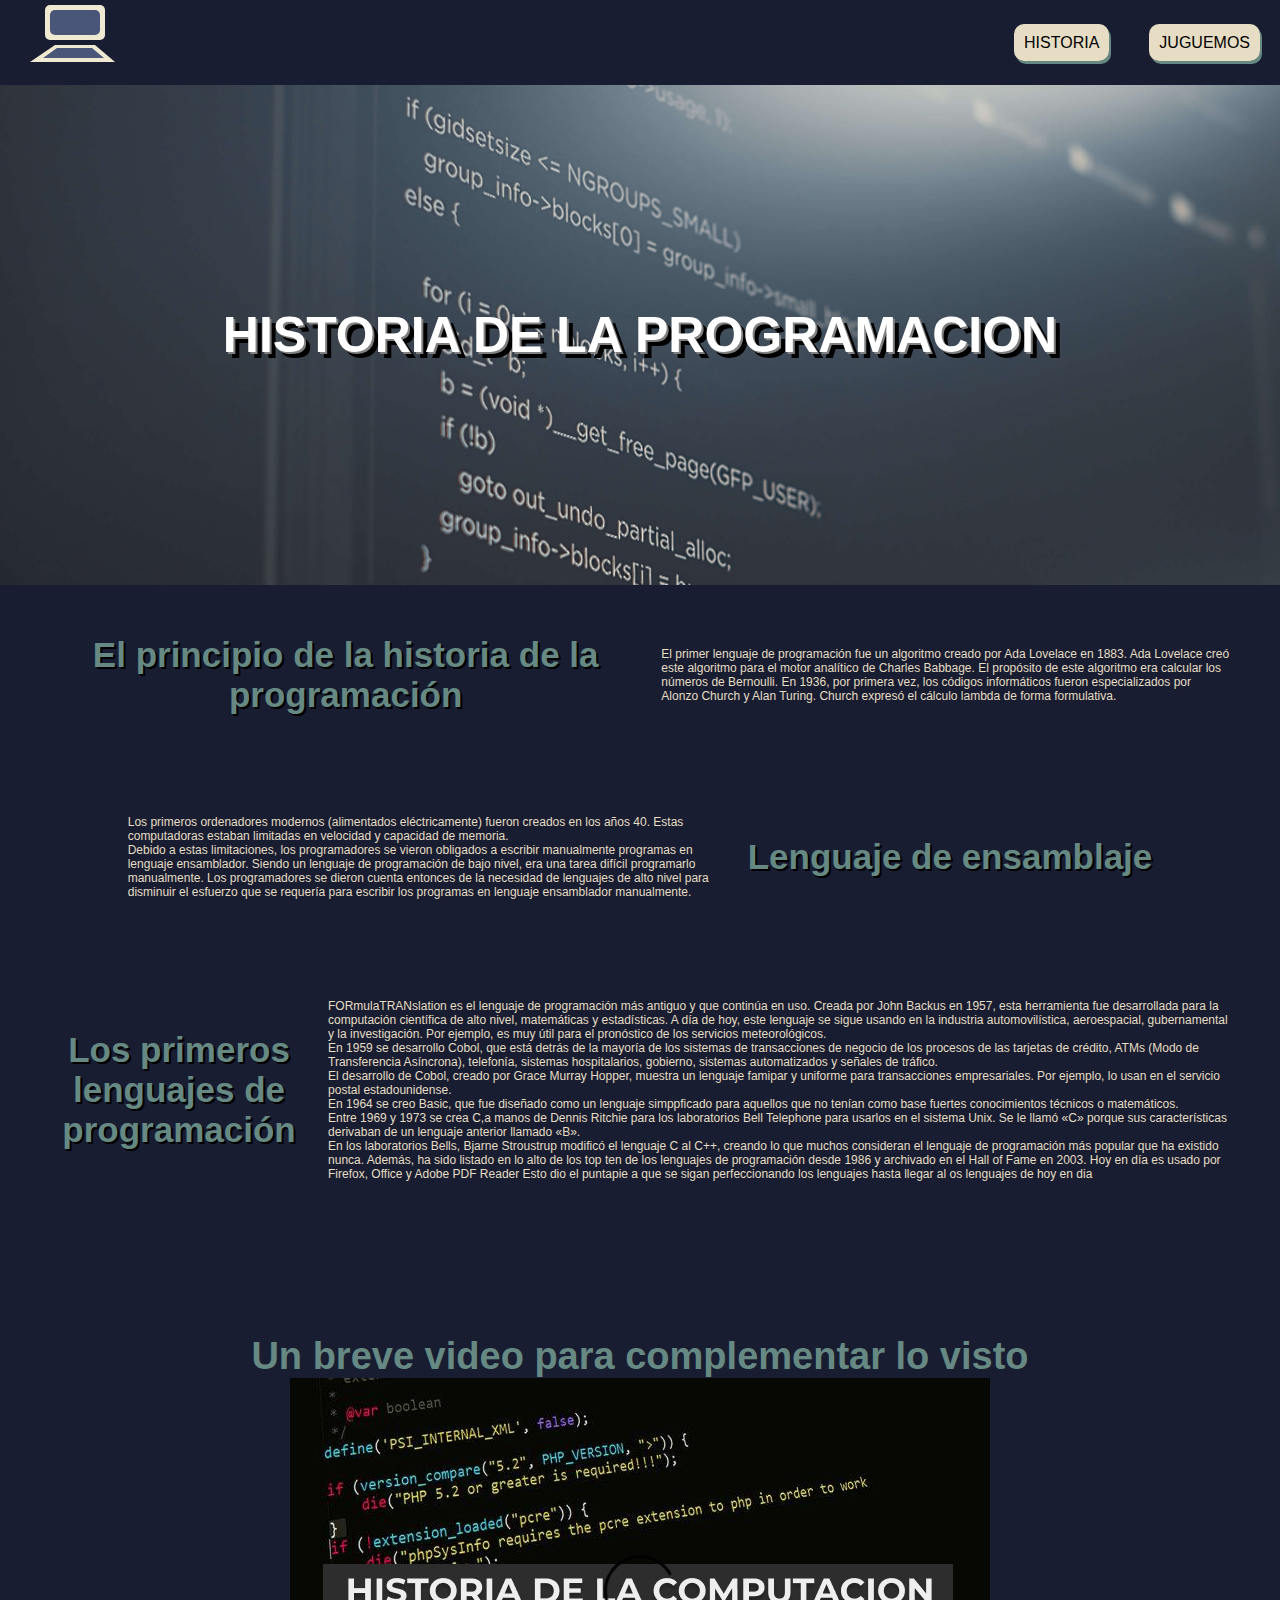
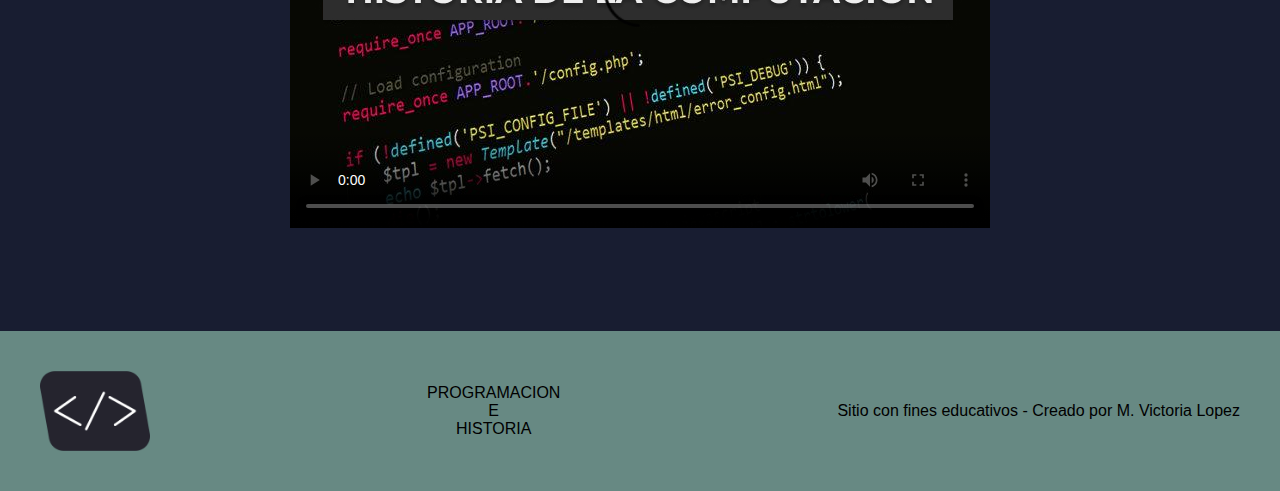
==== historia.html @ 5bf87ba7 "Levantamiento Inicial, Falta terminar video/juego" ====
<!DOCTYPE html>
<html lang="es">
  <head>
    <meta charset="UTF-8" />
    <meta http-equiv="X-UA-Compatible" content="IE=edge" />
    <meta name="viewport" content="width=device-width, initial-scale=1.0" />
    <link rel="stylesheet" href="./estilos.css" />
    <title>Proyecto-Final</title>
  </head>
  <body>
    <nav>
      <a id="anclaNav" href="./index.html" title="logo">
        <svg width="200" height="80">
          <rect
            x="45"
            y="5"
            width="60"
            height="35"
            rx="5"
            id="mon1"
            fill="#F0E9D2"
          ></rect>
          <rect
            x="50"
            y="10"
            width="50"
            height="25"
            rx="5"
            id="mon2"
            fill="#495579"
          ></rect>
          <polygon
            points="55 45 ,95 45,115 62,30 62"
            fill="#F0E9D2"
            id="tec1"
          ></polygon>
          <polygon
            points="57 48 ,92 48,104 58,43 58"
            fill="#495579"
            id="tec2"
          ></polygon>
        </svg>
      </a>
      <ul id="listaHeader">
        <li class="itemLista">
          <a class="itemAncla" href="./historia.html">HISTORIA</a>
        </li>
        <li class="itemLista">
          <a class="itemAncla" href="./juguemos.html">JUGUEMOS</a>
        </li>
      </ul>
    </nav>
    <header class="contenedorCabecera">
      <h1 id="tituloHUno">HISTORIA DE LA PROGRAMACION</h1>
    </header>
    <main class="contenedorPrincipalHist">
      <div id="contenedorTarjetasHist">
        <div class="tarjetaHist">
          <h4 class="tituloUnoTarjHist">
            El principio de la historia de la programación
          </h4>
          <p class="parrafoUnoTarjHist">
            El primer lenguaje de programación fue un algoritmo creado por Ada
            Lovelace en 1883. Ada Lovelace creó este algoritmo para el motor
            analítico de Charles Babbage. El propósito de este algoritmo era
            calcular los números de Bernoulli. En 1936, por primera vez, los
            códigos informáticos fueron especializados por Alonzo Church y Alan
            Turing. Church expresó el cálculo lambda de forma formulativa.
          </p>
        </div>
        <div class="tarjetaHistRev">
          <h4 class="tituloDosTarjHist">Lenguaje de ensamblaje</h4>
          <p class="parrafoDosTarjHist">
            Los primeros ordenadores modernos (alimentados eléctricamente)
            fueron creados en los años 40. Estas computadoras estaban limitadas
            en velocidad y capacidad de memoria. <br />
            Debido a estas limitaciones, los programadores se vieron obligados a
            escribir manualmente programas en lenguaje ensamblador. Siendo un
            lenguaje de programación de bajo nivel, era una tarea difícil
            programarlo manualmente. Los programadores se dieron cuenta entonces
            de la necesidad de lenguajes de alto nivel para disminuir el
            esfuerzo que se requería para escribir los programas en lenguaje
            ensamblador manualmente.
          </p>
        </div>
        <div class="tarjetaHist">
          <h4 class="tituloTresTarjHist">
            Los primeros lenguajes de programación
          </h4>
          <p class="parrafoTresTarjHist">
            FORmulaTRANslation es el lenguaje de programación más antiguo y que
            continúa en uso. Creada por John Backus en 1957, esta herramienta
            fue desarrollada para la computación científica de alto nivel,
            matemáticas y estadísticas. A día de hoy, este lenguaje se sigue
            usando en la industria automovilística, aeroespacial, gubernamental
            y la investigación. Por ejemplo, es muy útil para el pronóstico de
            los servicios meteorológicos. <br />
            En 1959 se desarrollo Cobol, que está detrás de la mayoría de los
            sistemas de transacciones de negocio de los procesos de las tarjetas
            de crédito, ATMs (Modo de Transferencia Asíncrona), telefonía,
            sistemas hospitalarios, gobierno, sistemas automatizados y señales
            de tráfico. <br />
            El desarrollo de Cobol, creado por Grace Murray Hopper, muestra un
            lenguaje famipar y uniforme para transacciones empresariales. Por
            ejemplo, lo usan en el servicio postal estadounidense. <br />
            En 1964 se creo Basic, que fue diseñado como un lenguaje simppficado
            para aquellos que no tenían como base fuertes conocimientos técnicos
            o matemáticos. <br />
            Entre 1969 y 1973 se crea C,a manos de Dennis Ritchie para los
            laboratorios Bell Telephone para usarlos en el sistema Unix. Se le
            llamó «C» porque sus características derivaban de un lenguaje
            anterior llamado «B». <br />
            En los laboratorios Bells, Bjarne Stroustrup modificó el lenguaje C
            al C++, creando lo que muchos consideran el lenguaje de programación
            más popular que ha existido nunca. Además, ha sido listado en lo
            alto de los top ten de los lenguajes de programación desde 1986 y
            archivado en el Hall of Fame en 2003. Hoy en día es usado por
            Firefox, Office y Adobe PDF Reader Esto dio el puntapie a que se
            sigan perfeccionando los lenguajes hasta llegar al os lenguajes de
            hoy en dia
          </p>
        </div>
      </div>
      <div id="contenedorVideoHist">
        <h3 id="tituloVideoHist">Un breve video para complementar lo visto</h3>
        <video id="videoHist" poster="./img/img-video.jpg" controls>
            <source src="./vid/historia-Comp.mp4">
            <source src="./vid/historia-Comp.ogv">
        </video>
      </div>
    </main>
    <footer>
      <img id="imagenFooter" src="./img/logo.png" alt="logo.png" />
      <p id="parrafoFooterUno">
        PROGRAMACION<br />E<br />
        HISTORIA
      </p>
      <p id="parrafoFooterDos">
        Sitio con fines educativos - Creado por M. Victoria Lopez
      </p>
    </footer>
  </body>
</html>
---- estilos.css ----
* {
  font-family: Montserrat, sans-serif; /* Definimos un tipo de fuente por defecto para todo las hojas */
}

body {
  margin: 0px; /* Quitamos el margen al body para que las cajas del interior ocupen todo el lienzo */
}

nav {
  position: static; /* Fijamos el nav en posición estática dentro del lienzo */
  width: auto; /* Ocupamos todo el ancho del lienzo */
  height: 85px; /* Fijamos una altura al nav */
  background-color: #181d31; /* Establecemos un color de fondo para todo el nav */
  display: flex; /* Usamos un contenedor Flex para usar las prop  align-items y justify-content */
  align-items: center; /* Centrado de las cajas en el eje Y */
  justify-content: space-between; /* Separamos las cajas en el eje X */
}

#anclaNav {
  width: 100px; /* Dimensionamos el ancho la caja del ancla de la PC */
  height: 85px; /* Dimensionamos la altura la caja del ancla de la PC */
}

#listaHeader {
  width: 500; /* Dimensionamos el ancho la caja de la lista no ordenada */
  list-style-type: none; /* Le quitamos cualquier tipo de viñeta */
  padding: 0px; /* Le quitamos todo el padding */
  border: 0px; /* Le quitamos todo el border */
  margin: 0px; /* Le quitamos todo el margin */
}

.itemLista {
  float: left; /* Hacemos flotar los items para que queden uno al lado del otro */
  padding: 0px; /* Le quitamos todo el padding */
  border: 0px; /* Le quitamos todo el border */
  margin: 0px 20px; /* Le agregamos margin para separar los botones */
}

.itemAncla {
  text-decoration: none; /* Le quitamos la linea inferior del link */
  width: 95px; /* Definimos el ancho la caja del ancla */
  height: 40px; /* Definimos la altura la caja del ancla */
  border-radius: 10px; /* Redondeamos las esquinas de la caja */
  background-color: #e6ddc4; /* Definimos el color de fondo de la caja */
  box-shadow: #678983 2px 3px; /* Definimos color y ancho del sombrado para dar un aspecto de botón */
  padding: 10px; /* Le agregamos algo de padding para darle volumen al botón*/
  color: #000000; /* Definimos el color del texto */
}

.contenedorCabecera {
  height: 500px; /* Establecemos la altura del contenedor */
  background: url(./img/codigo.jpg); /* llamamos a la imagen del fondo */
  background-size: cover; /* Establecemos que de dimensione para cubrir el espacio del contenedor */
  background-attachment: fixed; /* la fijamos a una posición por detras del lienzo */
  display: flex; /* Usamos un contenedor Flex para usar las prop  align-items y justify-content */
  align-items: center; /* Centrado de las cajas en el eje Y */
  justify-content: center; /* Centramos el texto en el eje X */
}

#tituloHUno {
  font-size: 50px; /* Le damos tamaño a la fuente del H1 */
  text-align: center; /* Centramos el texto en el eje X */
  color: white; /* Definimos el color del texto */
  text-shadow: 2px 2px gray, 6px 6px black; /* Definimos color y ancho del sombrado para que el titulo H1 se vea mas lindo */
  margin: 50px;
}

.contenedorPrincipalIndex {
  height: 750px; /* Definimos la altura del contenedor principal */
  background-color: #181d31; /* Establecemos un color de fondo para todo el nav */
}

#tituloHDosIndex {
  color: #678983; /* Definimos el color del texto */
  text-align: center; /* Centramos el texto en el eje X */
  font-size: 38px; /* Le damos tamaño a la fuente del H2 */
  margin: 0px 0px 180px 0px; /* Le agregamos margin inferior para separas de las tarjetas */
}

#contenedorTarjetasIndex {
  display: flex; /* Usamos un contenedor Flex para usar la prop justify-content */
  justify-content: space-around; /* Separamos las cajas en el eje X */
}

.tarjetaIndex {
  width: 300px; /* Establecemos el ancho de las tarjetas */
  height: 370px; /* Establecemos la altura de las tarjetas */
  border: 5px solid #678983; /* Definimos el ancho y el color del borde */
  background-color: #e6ddc4; /* Establecemos el color de fondo de la tarjeta */
  display: flex; /* Usamos un contenedor Flex para usar las prop  align-items y justify-content */
  flex-direction: column; /* Establecemos la dirección flexible */
  justify-content: space-between; /* Separamos las cajas en el eje X */
  align-items: center; /* Centrado de las cajas en el eje Y */
}

#imagenMainDos {
  width: 100%; /* Establecemos que la imagen ocupe el 100% del contenedor padre */
}

#imagenMainTres {
  width: 100%; /* Establecemos que la imagen ocupe el 100% del contenedor padre */
}

.parrafoMainTarjetaIndex {
  text-align: center; /* Centramos el texto dentro de la tarjeta */
  margin: 0px 10px; /* Le damos algo de margen para separar el texto del borde de la tarjeta */
  font-size: small; /* Le damos tamaño pequeño al párrafo dentro de la tarjeta */
}

.botonMainTarjetaIndex {
  text-decoration: none; /* Le quitamos la linea inferior del link */
  color: white; /* Definimos el color del texto */
  text-align: center; /* Centramos el texto en el eje X */
  background-color: #181d31; /* Establecemos un color de fondo al botón */
  width: 38%; /* Definimos el ancho la caja del ancla en relación al tamaño del padre*/
  padding: 10px; /* le agregamos algo de padding */
  border-radius: 10px; /* Redondeamos las esquinas de la caja */
  box-shadow: #678983 2px 3px; /* Definimos color y ancho del sombrado para dar un aspecto de botón */
  margin-bottom: 20px; /* Definimos un margen inferior para separa del borde de la tarjeta */
}

footer {
  position: static; /* Fijamos en nav en posición estática dentro del lienzo */
  width: auto; /* Ocupamos todo el ancho del lienzo */
  height: 160px; /* Fijamos una altura al nav */
  background-color: #678983; /* Establecemos un color de fondo para todo el nav */
  display: flex; /* Usamos un contenedor Flex para usar las prop  align-items y justify-content */
  align-items: center; /* Centrado de las cajas en el eje Y */
  justify-content: space-between; /* Separamos las cajas en el eje X */
}

#imagenFooter {
  width: 110px; /* Definimos el ancho la caja de la imagen */
  height: 80px; /* Definimos la altura la caja de la imagen */
  margin-left: 40px; /* Definimos un margen izquierdo para la caja de la imagen */
}

#parrafoFooterUno {
  text-align: center; /* Centrado del texto dentro de la caja */
}

#parrafoFooterDos {
  margin-right: 40px; /* Definimos un margen derecho para la caja del párrafo */
}

.contenedorPrincipalHist {
  /* height: 750px; /* Definimos la altura del contenedor principal */
  background-color: #181d31; /* Establecemos un color de fondo para todo el nav */
}
#contenedorTarjetasHist {
  display: flex; /* Usamos un contenedor Flex para usar las prop  align-items y justify-content */
  flex-direction: column; /* Establecemos la dirección flexible */
  justify-content: center; /* Separamos las cajas en el eje X */
  align-items: center; /* Centrado de las cajas en el eje Y */
}
.tarjetaHist {
  display: flex; /* Usamos un contenedor Flex para usar las prop  align-items y justify-content */
  flex-direction: row; /* Establecemos la dirección flexible */
  justify-content: center; /* Separamos las cajas en el eje X */
  align-items: center; /* Centrado de las cajas en el eje Y */
  margin: 40px; /* Definimos un margin */
  padding: 0px; /* Definimos un padding */
}
.tarjetaHistRev {
  display: flex; /* Usamos un contenedor Flex para usar las prop  align-items y justify-content */
  flex-direction: row-reverse; /* Establecemos la dirección flexible */
  justify-content: center; /* Separamos las cajas en el eje X */
  align-items: center; /* Centrado de las cajas en el eje Y */
  margin: 40px; /* Definimos un margin */
  padding: 0px; /* Definimos un padding */
}

div h4 {
  color: #678983; /* Definimos el color del texto */
  font-size: 35px; /* Definimos un tamaño de la fuente */
  text-align: center; /* Centramos el texto */
  text-shadow: 2px 2px black; /* Le colocamos algo de sombra al texto*/
  margin: 10px; /* Definimos un margin */
  padding: 0px; /* Definimos un padding */
}
div p {
  color: #e6ddc4;
  font-size: 12px;
  margin: 10px; /* Definimos un margin */
  padding: 0px; /* Definimos un padding */
}
.parrafoUnoTarjHist {
  width: 60%; /* Establecemos un ancho en % respecto del contenedor */
}
.parrafoDosTarjHist {
  width: 50%; /* Establecemos un ancho en % respecto del contenedor */
}
.parrafoTresTarjHist {
  width: 200%; /* Establecemos un ancho en % respecto del contenedor */
}
#contenedorVideoHist {
  height: 700px; /* Definimos la altura del contenedor principal */
  background-color: #181d31; /* Establecemos un color de fondo para todo el nav */
  display: flex; /* Usamos un contenedor Flex para usar las prop  align-items y justify-content */
  flex-direction: column; /* Generamos un ordenamiento vertical */
  justify-content: center; /* Centrado de la cajas en el eje X */
  align-items: center; /* Centrado de la caja en el eje Y */
}
#tituloVideoHist {
  color: #678983; /* Definimos el color del texto */
  text-align: center; /* Centramos el texto en el eje X */
  font-size: 38px; /* Le damos tamaño a la fuente del H2 */
  margin: 0px; /* Definimos un margin */
  padding: 0px; /* Definimos un padding */
}
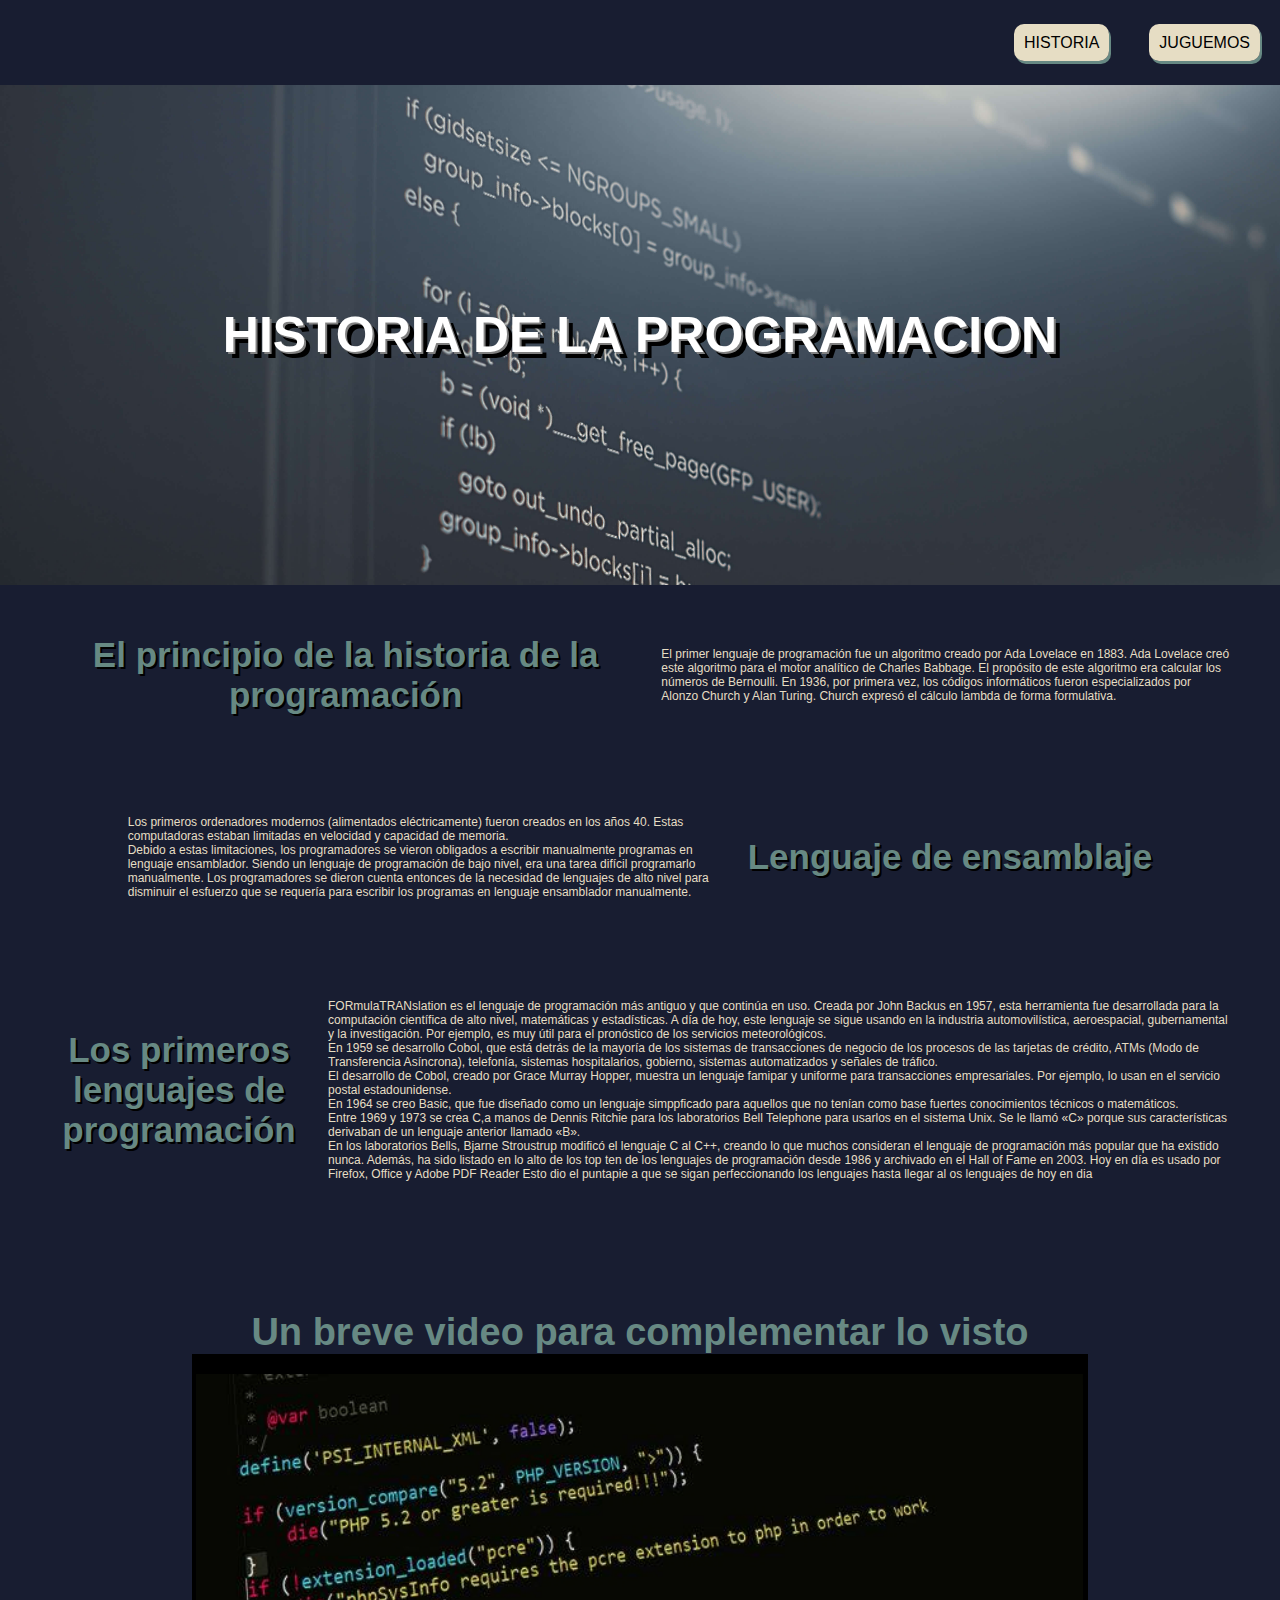
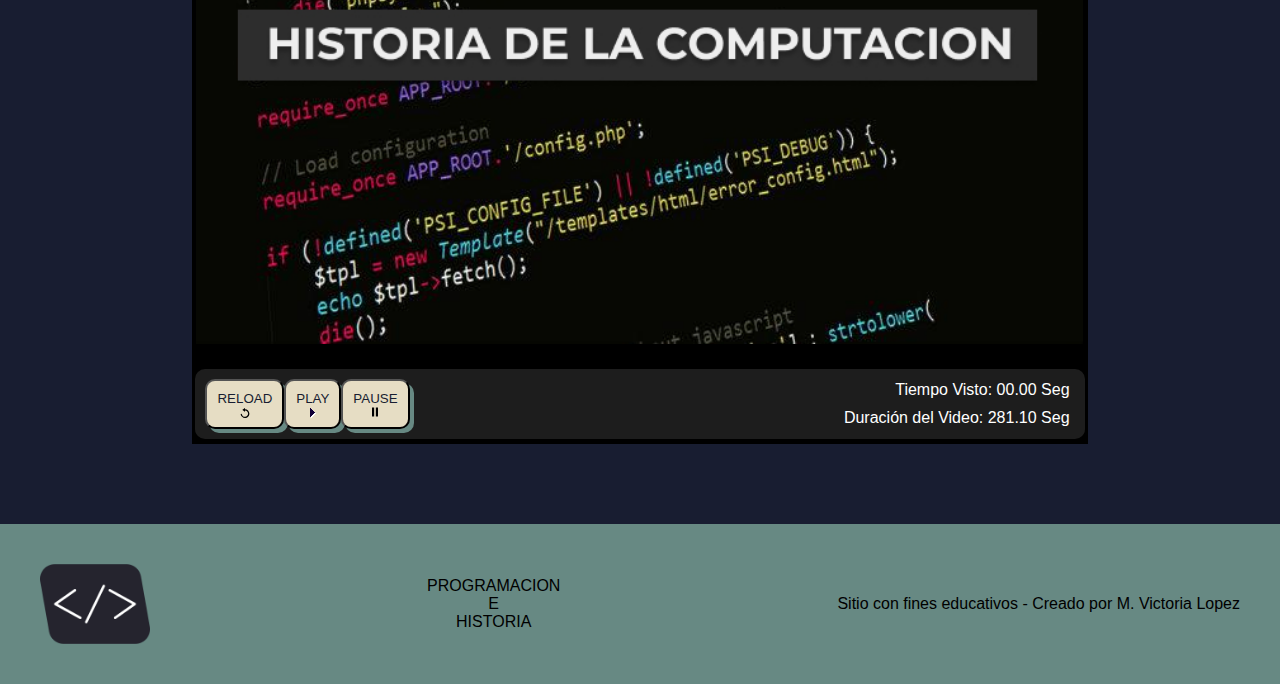
==== commit f51b0721: "Se incluye el movimiento al logo SVG y los botones del Video" ====
--- a/historia.html
+++ b/historia.html
@@ -9,38 +9,40 @@
   </head>
   <body>
     <nav>
-      <a id="anclaNav" href="./index.html" title="logo">
-        <svg width="200" height="80">
-          <rect
-            x="45"
-            y="5"
-            width="60"
-            height="35"
-            rx="5"
-            id="mon1"
-            fill="#F0E9D2"
-          ></rect>
-          <rect
-            x="50"
-            y="10"
-            width="50"
-            height="25"
-            rx="5"
-            id="mon2"
-            fill="#495579"
-          ></rect>
-          <polygon
-            points="55 45 ,95 45,115 62,30 62"
-            fill="#F0E9D2"
-            id="tec1"
-          ></polygon>
-          <polygon
-            points="57 48 ,92 48,104 58,43 58"
-            fill="#495579"
-            id="tec2"
-          ></polygon>
-        </svg>
-      </a>
+      <div id="div_svg">
+        <a id="anclaNav" href="./index.html" title="logo">
+          <svg class="anim_svg" width="120" height="65">
+            <rect
+              id="monitorExt"
+              x="45"
+              y="5"
+              width="60"
+              height="35"
+              rx="5"
+              opacity="0"
+            ></rect>
+            <rect
+              id="monitorInt"
+              x="50"
+              y="10"
+              width="50"
+              height="25"
+              rx="5"
+              opacity="0"
+            ></rect>
+            <polygon
+              id="tecladoExt"
+              points="55 45 ,95 45,115 62,30 62"
+              opacity="0"
+            ></polygon>
+            <polygon
+              id="tecladoInt"
+              points="57 48 ,92 48,104 58,43 58"
+              opacity="0"
+            ></polygon>
+          </svg>
+        </a>
+      </div>
       <ul id="listaHeader">
         <li class="itemLista">
           <a class="itemAncla" href="./historia.html">HISTORIA</a>
@@ -54,7 +56,7 @@
       <h1 id="tituloHUno">HISTORIA DE LA PROGRAMACION</h1>
     </header>
     <main class="contenedorPrincipalHist">
-      <div id="contenedorTarjetasHist">
+      <section id="contenedorTarjetasHist">
         <div class="tarjetaHist">
           <h4 class="tituloUnoTarjHist">
             El principio de la historia de la programación
@@ -120,14 +122,35 @@
             hoy en dia
           </p>
         </div>
-      </div>
-      <div id="contenedorVideoHist">
+      </section>
+      <section id="contenedorVideoHist">
         <h3 id="tituloVideoHist">Un breve video para complementar lo visto</h3>
-        <video id="videoHist" poster="./img/img-video.jpg" controls>
-            <source src="./vid/historia-Comp.mp4">
-            <source src="./vid/historia-Comp.ogv">
-        </video>
-      </div>
+        <div id="videoYControl">
+          <video id="videoHist" poster="./img/img-video.jpg">
+            <source src="./vid/historia-Comp.mp4" type="video/mp4" />
+            <source src="./vid/historia-Comp.ogv" type="video/ovg" />
+          </video>
+          <div id="controlesDeVideo">
+            <div id="botonesVid">
+              <button id="stop" class="boton" onclick="recargarVideo()">
+                RELOAD <img src="./img/reload.svg" alt="" />
+              </button>
+              <button id="play" class="boton" onclick="reproducirVideo()">
+                PLAY<img src="./img/play.svg" alt="" />
+              </button>
+              <button id="pause" class="boton" onclick="pausarVideo()">
+                PAUSE<img src="./img/pausa.svg" alt="" />
+              </button>
+            </div>
+            <div id="displayVid">
+              <p id="instanciaVideo" class="display">Tiempo Visto: 00.00 Seg</p>
+              <p id="duracionVideo" class="display">
+                Duración del Video: 281.10 Seg
+              </p>
+            </div>
+          </div>
+        </div>
+      </section>
     </main>
     <footer>
       <img id="imagenFooter" src="./img/logo.png" alt="logo.png" />
@@ -139,5 +162,6 @@
         Sitio con fines educativos - Creado por M. Victoria Lopez
       </p>
     </footer>
+    <script src="./script.js"></script>
   </body>
 </html>
--- a/estilos.css
+++ b/estilos.css
@@ -15,9 +15,12 @@
   align-items: center; /* Centrado de las cajas en el eje Y */
   justify-content: space-between; /* Separamos las cajas en el eje X */
 }
-
+#div_svg{
+height: fit-content;
+
+}
 #anclaNav {
-  width: 100px; /* Dimensionamos el ancho la caja del ancla de la PC */
+  width: 150px; /* Dimensionamos el ancho la caja del ancla de la PC */
   height: 85px; /* Dimensionamos la altura la caja del ancla de la PC */
 }
 
@@ -194,12 +197,15 @@
   width: 200%; /* Establecemos un ancho en % respecto del contenedor */
 }
 #contenedorVideoHist {
-  height: 700px; /* Definimos la altura del contenedor principal */
+  height: auto; /* Definimos la altura automática al contenido */
+  width: 100%;
+  padding: 80px 0px;
+  margin: auto;
   background-color: #181d31; /* Establecemos un color de fondo para todo el nav */
   display: flex; /* Usamos un contenedor Flex para usar las prop  align-items y justify-content */
   flex-direction: column; /* Generamos un ordenamiento vertical */
   justify-content: center; /* Centrado de la cajas en el eje X */
-  align-items: center; /* Centrado de la caja en el eje Y */
+  align-items: center; /*Centrado de la caja en el eje Y*/
 }
 #tituloVideoHist {
   color: #678983; /* Definimos el color del texto */
@@ -208,4 +214,153 @@
   margin: 0px; /* Definimos un margin */
   padding: 0px; /* Definimos un padding */
 }
-
+#videoYControl {
+  background-color: black;
+  width: 70%;
+  display: flex; /* Usamos un contenedor Flex para usar las prop  align-items y justify-content */
+  flex-direction: column; /* Generamos un ordenamiento vertical */
+  justify-content: center; /* Centrado de la cajas en el eje X */
+  align-items: center; /*Centrado de la caja en el eje Y*/
+}
+#videoHist {
+  width: 99%;
+  padding: 5px;
+  height: 600px;
+}
+#controlesDeVideo {
+  height: 50px;
+  width: 97%;
+  background-color: #1d1d1d;
+  border: 10px #1d1d1d solid;
+  border-radius: 10px;
+  margin: 5px;
+  display: flex; /* Usamos un contenedor Flex para usar las prop  align-items y justify-content */
+  flex-direction: row; /* Generamos un ordenamiento horizontal */
+}
+#botonesVid {
+  width: 20%;
+  display: flex; /* Usamos un contenedor Flex para usar las prop  align-items y justify-content */
+  flex-direction: row; /* Generamos un ordenamiento horizontal */
+  justify-content: space-between;
+}
+#displayVid {
+  width: 80%;
+  display: flex; /* Usamos un contenedor Flex para usar las prop  align-items y justify-content */
+  flex-direction: column; /* Generamos un ordenamiento vertical */
+  justify-content: center;
+}
+
+.boton {
+  box-shadow: 4px 4px #678983;
+  border-radius: 10px;
+  padding: 10px;
+  text-decoration: none;
+  background-color: #e6ddc4;
+  color: #181d31;
+  font-weight: 300;
+}
+
+.display {
+  color: white;
+  font-family: Arial, Helvetica, sans-serif;
+  font-size: medium;
+  text-align: right;
+  padding: 0px;
+  margin: 5px;
+}
+
+#monitorExt {
+  animation-duration: 4s;
+  animation-timing-function: ease-in;
+  animation-delay: 0s;
+  animation-direction: normal;
+  animation-fill-mode: forwards;
+  animation-play-state: running;
+  animation-name: animar1;
+  animation-iteration-count: 1;
+  fill: #f0e9d2;
+}
+
+#monitorInt {
+  animation-duration: 4s;
+  animation-timing-function: ease-in;
+  animation-delay: 1s;
+  animation-direction: normal;
+  animation-fill-mode: forwards;
+  animation-play-state: running;
+  animation-name: animar2;
+  animation-iteration-count: 1;
+  fill: #495579;
+}
+
+#tecladoExt {
+  animation-duration: 4s;
+  animation-timing-function: ease-in;
+  animation-delay: 0s;
+  animation-direction: normal;
+  animation-fill-mode: forwards;
+  animation-play-state: running;
+  animation-name: animar1;
+  animation-iteration-count: 1;
+  fill: #f0e9d2;
+}
+
+#tecladoInt {
+  animation-duration: 4s;
+  animation-timing-function: ease-in;
+  animation-delay: 1s;
+  animation-direction: normal;
+  animation-fill-mode: forwards;
+  animation-play-state: running;
+  animation-name: animar2;
+  animation-iteration-count: 1;
+  fill: #495579;
+}
+
+@keyframes animar1 {
+  0% {
+    transform: translate(0, -15px);
+    opacity: 0;
+  }
+  20% {
+    transform: translate(0, -10px);
+    opacity: 0.5;
+  }
+
+  30% {
+    transform: translate(0, 0);
+    opacity: 1;
+  }
+  90% {
+    transform: translate(0, 0);
+    opacity: 1;
+  }
+  100% {
+    transform: translate(0, 0);
+    opacity: 1;
+  }
+}
+
+@keyframes animar2 {
+  0% {
+    transform: translate(0, -15px);
+    opacity: 0;
+  }
+  30% {
+    transform: translate(0, -10px);
+    opacity: 0.5;
+  }
+
+  40% {
+    transform: translate(0, 0);
+    opacity: 1;
+  }
+  90% {
+    transform: translate(0, 0);
+    opacity: 1;
+  }
+  100% {
+    transform: translate(0, 0);
+    opacity: 1;
+  }
+}
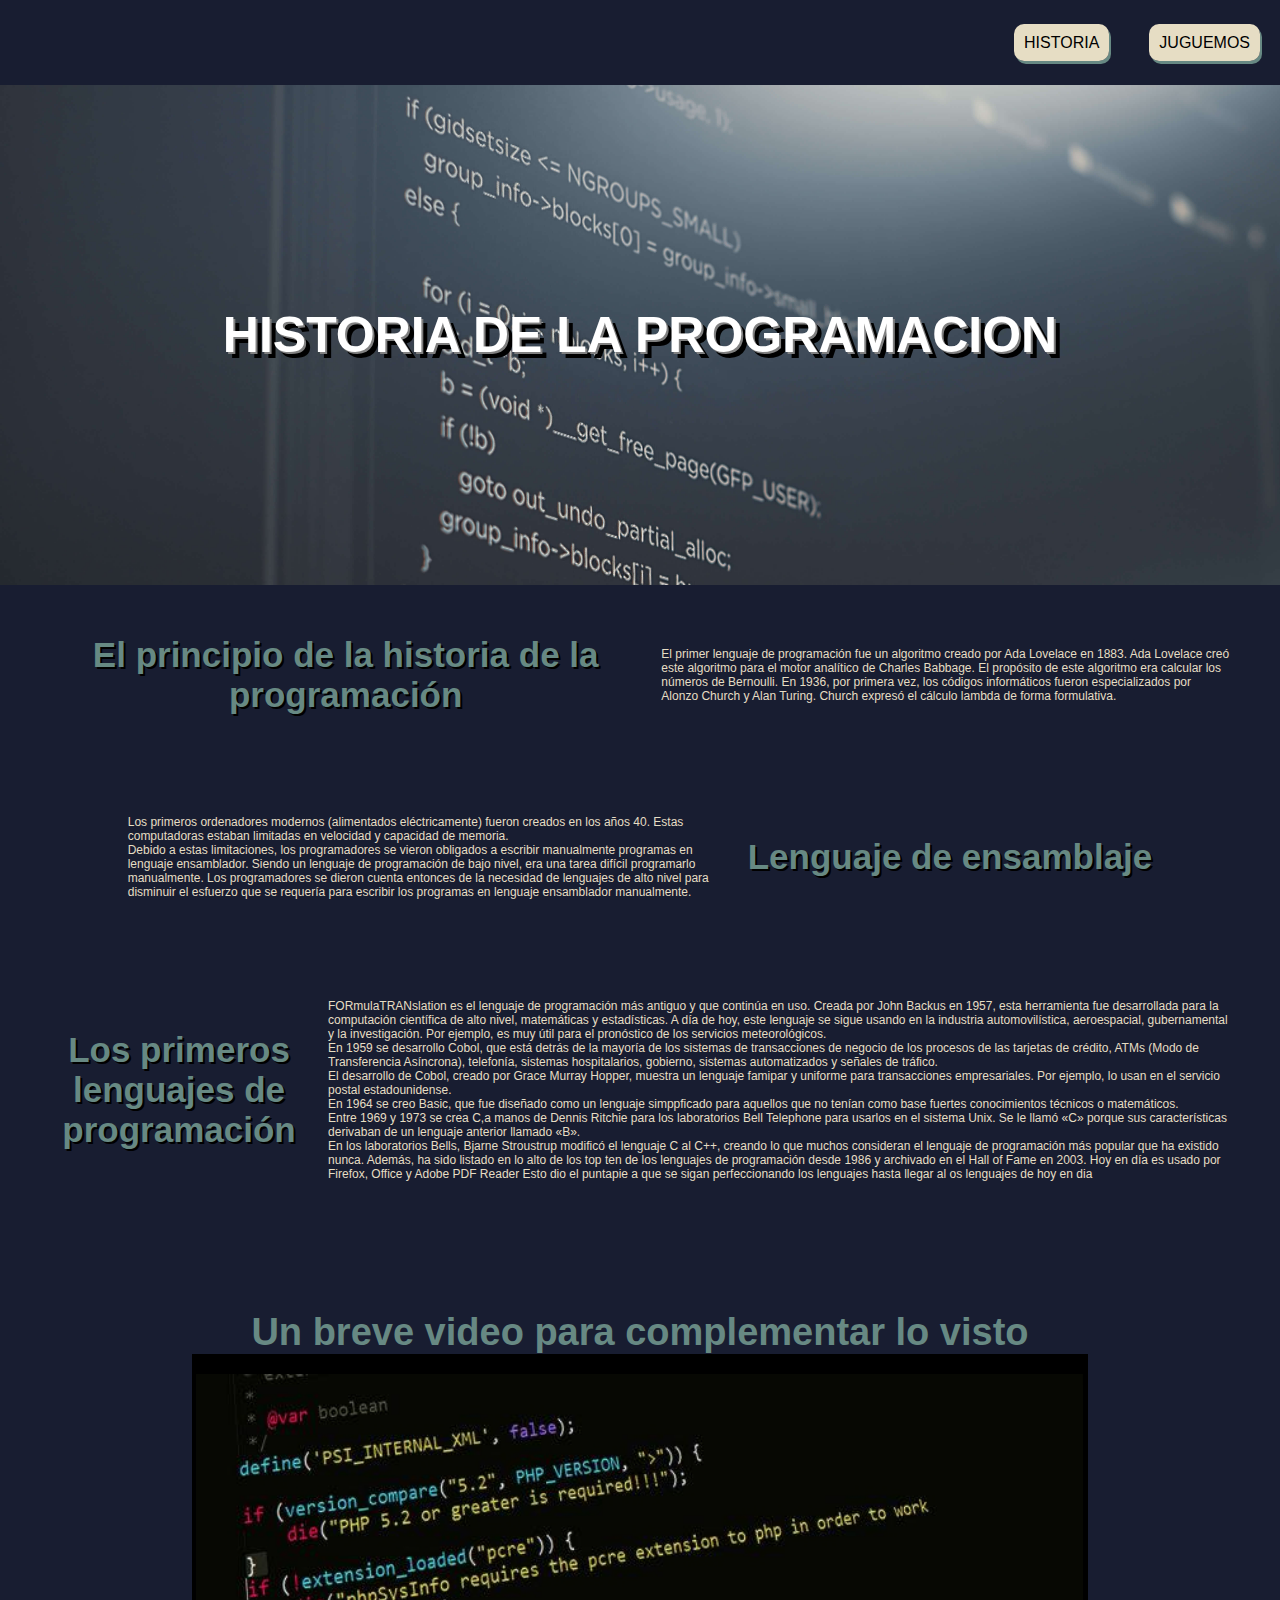
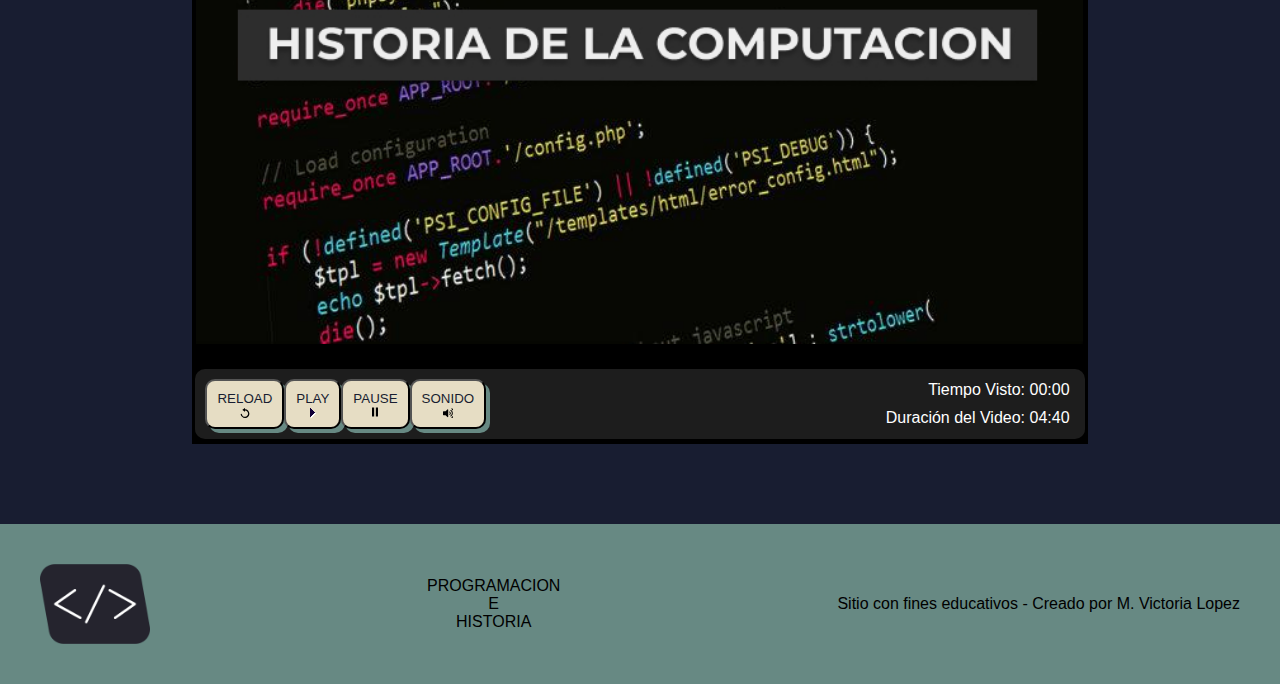
==== commit 004622b7: "mejoras de los controles de video" ====
--- a/historia.html
+++ b/historia.html
@@ -141,6 +141,9 @@
               <button id="pause" class="boton" onclick="pausarVideo()">
                 PAUSE<img src="./img/pausa.svg" alt="" />
               </button>
+              <button id="sonido" class="boton" onclick="sonidoVideo()">
+                SONIDO<img src="./img/volumenSi.svg" alt="" />
+              </button>
             </div>
             <div id="displayVid">
               <p id="instanciaVideo" class="display">Tiempo Visto: 00.00 Seg</p>
--- a/estilos.css
+++ b/estilos.css
@@ -238,13 +238,13 @@
   flex-direction: row; /* Generamos un ordenamiento horizontal */
 }
 #botonesVid {
-  width: 20%;
+  width: 30%;
   display: flex; /* Usamos un contenedor Flex para usar las prop  align-items y justify-content */
   flex-direction: row; /* Generamos un ordenamiento horizontal */
   justify-content: space-between;
 }
 #displayVid {
-  width: 80%;
+  width: 70%;
   display: flex; /* Usamos un contenedor Flex para usar las prop  align-items y justify-content */
   flex-direction: column; /* Generamos un ordenamiento vertical */
   justify-content: center;
@@ -258,6 +258,10 @@
   background-color: #e6ddc4;
   color: #181d31;
   font-weight: 300;
+}
+.boton:active{
+  transform: translateY(4px); 
+  box-shadow: none;
 }
 
 .display {
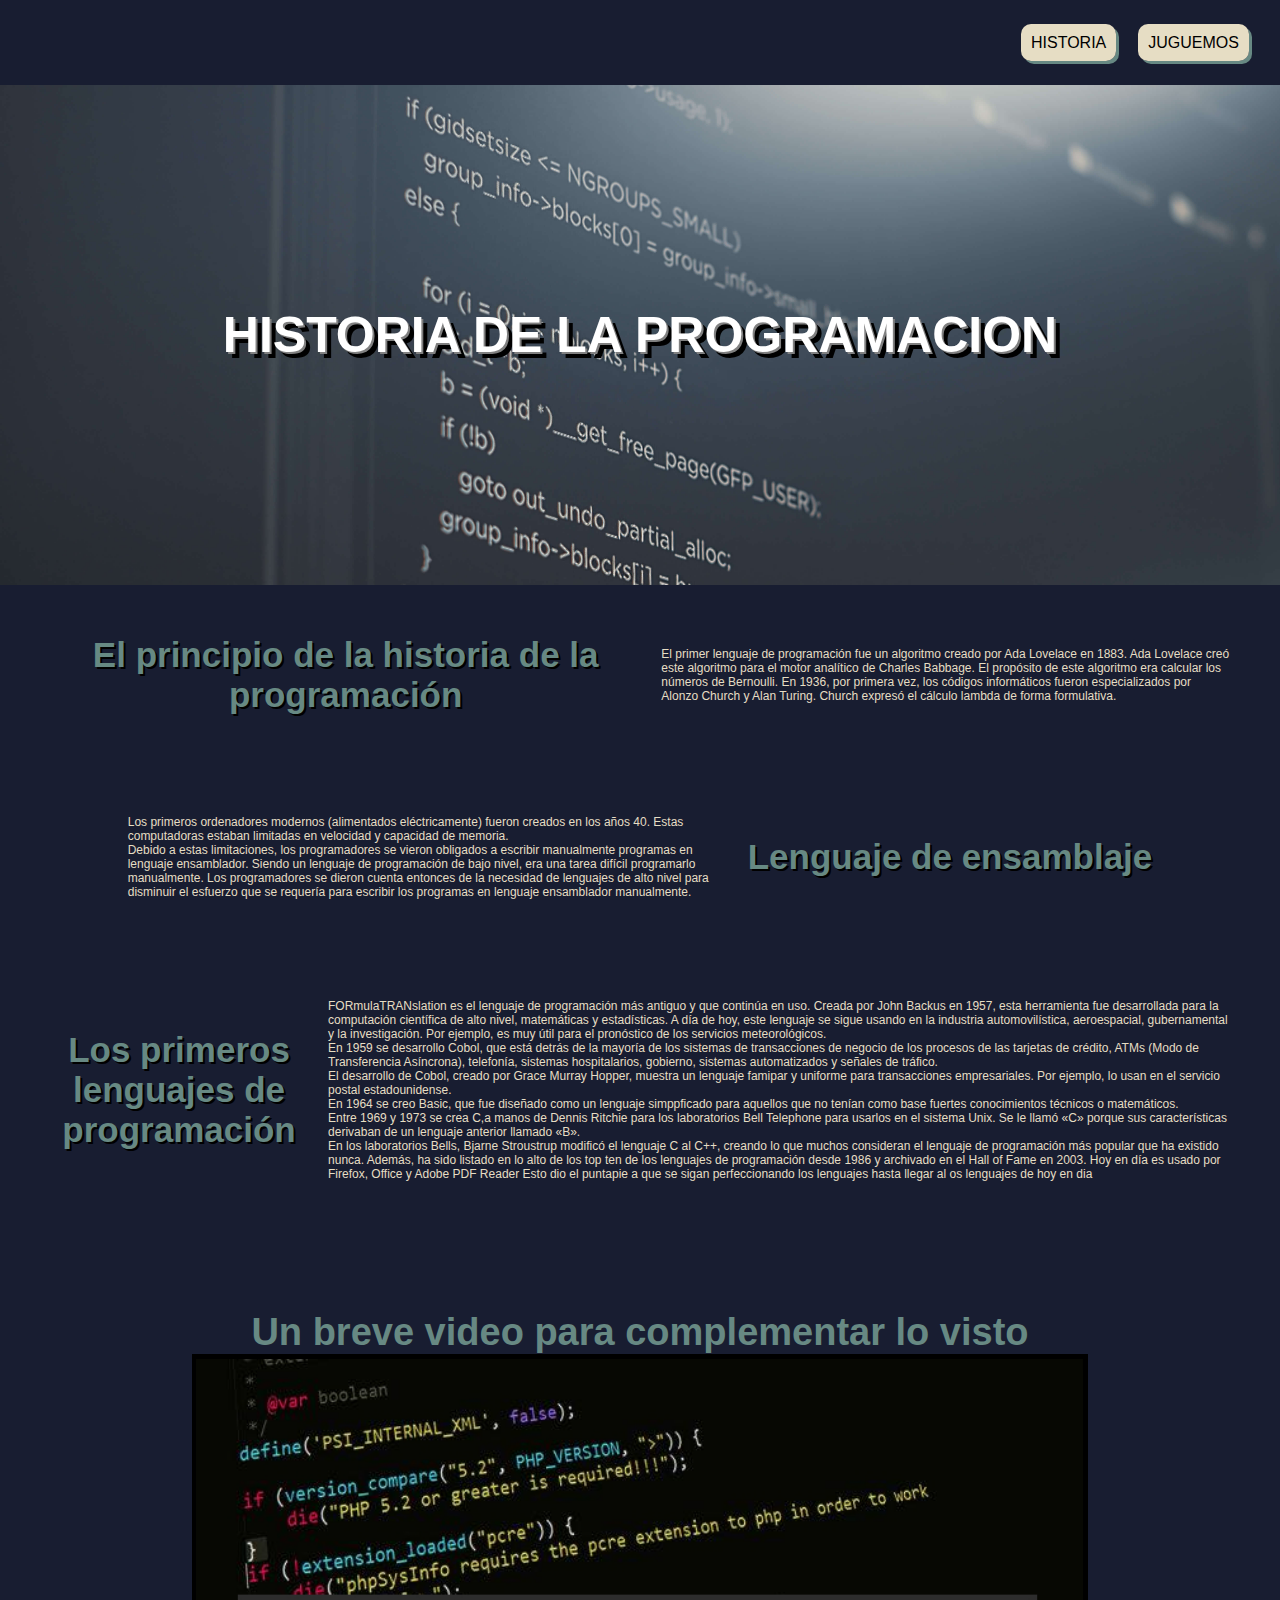
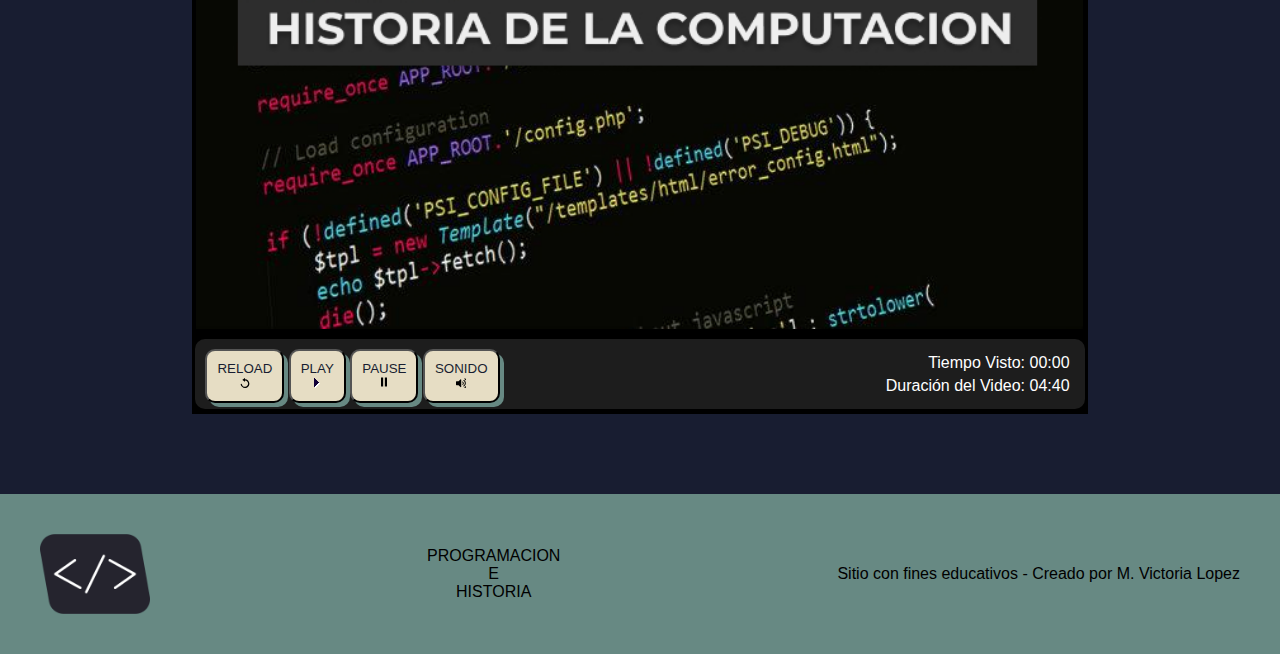
==== commit cc454233: "arreglos varios" ====
--- a/historia.html
+++ b/historia.html
@@ -133,16 +133,16 @@
           <div id="controlesDeVideo">
             <div id="botonesVid">
               <button id="stop" class="boton" onclick="recargarVideo()">
-                RELOAD <img src="./img/reload.svg" alt="" />
+                RELOAD <br> <img src="./img/reload.svg" alt="reload" />
               </button>
               <button id="play" class="boton" onclick="reproducirVideo()">
-                PLAY<img src="./img/play.svg" alt="" />
+                PLAY <br> <img src="./img/play.svg" alt="play" />
               </button>
               <button id="pause" class="boton" onclick="pausarVideo()">
-                PAUSE<img src="./img/pausa.svg" alt="" />
+                PAUSE <br> <img src="./img/pausa.svg" alt="pausa" />
               </button>
               <button id="sonido" class="boton" onclick="sonidoVideo()">
-                SONIDO<img src="./img/volumenSi.svg" alt="" />
+                SONIDO <br> <img src="./img/volumenSi.svg" alt="volumen" id="volumenSiNo"/>
               </button>
             </div>
             <div id="displayVid">
@@ -165,6 +165,6 @@
         Sitio con fines educativos - Creado por M. Victoria Lopez
       </p>
     </footer>
-    <script src="./script.js"></script>
+    <script src="./scriptHistoria.js"></script>
   </body>
 </html>
--- a/estilos.css
+++ b/estilos.css
@@ -1,232 +1,379 @@
 * {
-  font-family: Montserrat, sans-serif; /* Definimos un tipo de fuente por defecto para todo las hojas */
+  font-family: Montserrat, sans-serif;
+  /* Definimos un tipo de fuente por defecto para todo las hojas */
+  margin: auto 0px;
 }
 
 body {
-  margin: 0px; /* Quitamos el margen al body para que las cajas del interior ocupen todo el lienzo */
+  margin: auto 0px;
+  /* Quitamos el margen al body para que las cajas del interior ocupen todo el lienzo */
+  display: block;
 }
 
 nav {
-  position: static; /* Fijamos el nav en posición estática dentro del lienzo */
-  width: auto; /* Ocupamos todo el ancho del lienzo */
-  height: 85px; /* Fijamos una altura al nav */
-  background-color: #181d31; /* Establecemos un color de fondo para todo el nav */
-  display: flex; /* Usamos un contenedor Flex para usar las prop  align-items y justify-content */
-  align-items: center; /* Centrado de las cajas en el eje Y */
-  justify-content: space-between; /* Separamos las cajas en el eje X */
-}
-#div_svg{
-height: fit-content;
-
-}
+  position: static;
+  /* Fijamos el nav en posición estática dentro del lienzo */
+  width: auto;
+  /* Ocupamos todo el ancho del lienzo */
+  height: 85px;
+  /* Fijamos una altura al nav */
+  background-color: #181d31;
+  /* Establecemos un color de fondo para todo el nav */
+  display: flex;
+  /* Usamos un contenedor Flex para usar las prop  align-items y justify-content */
+  align-items: center;
+  /* Centrado de las cajas en el eje Y */
+  justify-content: space-between;
+  /* Separamos las cajas en el eje X */
+}
+
+#div_svg {
+  height: fit-content;
+}
+
 #anclaNav {
-  width: 150px; /* Dimensionamos el ancho la caja del ancla de la PC */
-  height: 85px; /* Dimensionamos la altura la caja del ancla de la PC */
+  width: 150px;
+  /* Dimensionamos el ancho la caja del ancla de la PC */
+  height: 85px;
+  /* Dimensionamos la altura la caja del ancla de la PC */
 }
 
 #listaHeader {
-  width: 500; /* Dimensionamos el ancho la caja de la lista no ordenada */
-  list-style-type: none; /* Le quitamos cualquier tipo de viñeta */
-  padding: 0px; /* Le quitamos todo el padding */
-  border: 0px; /* Le quitamos todo el border */
-  margin: 0px; /* Le quitamos todo el margin */
+  display: flex;
+  justify-content: space-around;
+  width: 250px;
+  /* Dimensionamos el ancho la caja de la lista no ordenada */
+  padding: 0px;
+  /* Le quitamos todo el padding */
+  border: 0px;
+  /* Le quitamos todo el border */
+  margin-right: 20px;
+  /* Le quitamos todo el margin */
 }
 
 .itemLista {
-  float: left; /* Hacemos flotar los items para que queden uno al lado del otro */
-  padding: 0px; /* Le quitamos todo el padding */
-  border: 0px; /* Le quitamos todo el border */
-  margin: 0px 20px; /* Le agregamos margin para separar los botones */
+  list-style-type: none;
+  /* Le quitamos cualquier tipo de viñeta */
+  float: left;
+  /* Hacemos flotar los items para que queden uno al lado del otro */
 }
 
 .itemAncla {
-  text-decoration: none; /* Le quitamos la linea inferior del link */
-  width: 95px; /* Definimos el ancho la caja del ancla */
-  height: 40px; /* Definimos la altura la caja del ancla */
-  border-radius: 10px; /* Redondeamos las esquinas de la caja */
-  background-color: #e6ddc4; /* Definimos el color de fondo de la caja */
-  box-shadow: #678983 2px 3px; /* Definimos color y ancho del sombrado para dar un aspecto de botón */
-  padding: 10px; /* Le agregamos algo de padding para darle volumen al botón*/
-  color: #000000; /* Definimos el color del texto */
-}
+  text-decoration: none;
+  /* Le quitamos la linea inferior del link */
+  width: 95px;
+  /* Definimos el ancho la caja del ancla */
+  height: 40px;
+  /* Definimos la altura la caja del ancla */
+  border-radius: 10px;
+  /* Redondeamos las esquinas de la caja */
+  background-color: #e6ddc4;
+  /* Definimos el color de fondo de la caja */
+  box-shadow: 3px 3px #678983;
+  /* Definimos color y ancho del sombrado para dar un aspecto de botón */
+  padding: 10px;
+  /* Le agregamos algo de padding para darle volumen al botón*/
+  color: #000000;
+  /* Definimos el color del texto */
+}
+
+.itemLista:active {
+  transform: translateY(3px);
+}
+
+.itemAncla:active {
+  box-shadow: none;
+}
+
 
 .contenedorCabecera {
-  height: 500px; /* Establecemos la altura del contenedor */
-  background: url(./img/codigo.jpg); /* llamamos a la imagen del fondo */
-  background-size: cover; /* Establecemos que de dimensione para cubrir el espacio del contenedor */
-  background-attachment: fixed; /* la fijamos a una posición por detras del lienzo */
-  display: flex; /* Usamos un contenedor Flex para usar las prop  align-items y justify-content */
-  align-items: center; /* Centrado de las cajas en el eje Y */
-  justify-content: center; /* Centramos el texto en el eje X */
+  height: 500px;
+  /* Establecemos la altura del contenedor */
+  background: url(./img/codigo.jpg);
+  /* llamamos a la imagen del fondo */
+  background-size: cover;
+  /* Establecemos que de dimensione para cubrir el espacio del contenedor */
+  background-attachment: fixed;
+  /* la fijamos a una posición por detras del lienzo */
+  display: flex;
+  /* Usamos un contenedor Flex para usar las prop  align-items y justify-content */
+  align-items: center;
+  /* Centrado de las cajas en el eje Y */
+  justify-content: center;
+  /* Centramos el texto en el eje X */
 }
 
 #tituloHUno {
-  font-size: 50px; /* Le damos tamaño a la fuente del H1 */
-  text-align: center; /* Centramos el texto en el eje X */
-  color: white; /* Definimos el color del texto */
-  text-shadow: 2px 2px gray, 6px 6px black; /* Definimos color y ancho del sombrado para que el titulo H1 se vea mas lindo */
+  font-size: 50px;
+  /* Le damos tamaño a la fuente del H1 */
+  text-align: center;
+  /* Centramos el texto en el eje X */
+  color: white;
+  /* Definimos el color del texto */
+  text-shadow: 2px 2px gray, 6px 6px black;
+  /* Definimos color y ancho del sombrado para que el titulo H1 se vea mas lindo */
   margin: 50px;
 }
 
 .contenedorPrincipalIndex {
-  height: 750px; /* Definimos la altura del contenedor principal */
-  background-color: #181d31; /* Establecemos un color de fondo para todo el nav */
+  height: 750px;
+  /* Definimos la altura del contenedor principal */
+  background-color: #181d31;
+  /* Establecemos un color de fondo para todo el nav */
 }
 
 #tituloHDosIndex {
-  color: #678983; /* Definimos el color del texto */
-  text-align: center; /* Centramos el texto en el eje X */
-  font-size: 38px; /* Le damos tamaño a la fuente del H2 */
-  margin: 0px 0px 180px 0px; /* Le agregamos margin inferior para separas de las tarjetas */
+  color: #678983;
+  /* Definimos el color del texto */
+  text-align: center;
+  /* Centramos el texto en el eje X */
+  font-size: 38px;
+  /* Le damos tamaño a la fuente del H2 */
+  margin: 0px 0px 180px 0px;
+  /* Le agregamos margin inferior para separas de las tarjetas */
 }
 
 #contenedorTarjetasIndex {
-  display: flex; /* Usamos un contenedor Flex para usar la prop justify-content */
-  justify-content: space-around; /* Separamos las cajas en el eje X */
+  display: flex;
+  /* Usamos un contenedor Flex para usar la prop justify-content */
+  justify-content: space-around;
+  /* Separamos las cajas en el eje X */
 }
 
 .tarjetaIndex {
-  width: 300px; /* Establecemos el ancho de las tarjetas */
-  height: 370px; /* Establecemos la altura de las tarjetas */
-  border: 5px solid #678983; /* Definimos el ancho y el color del borde */
-  background-color: #e6ddc4; /* Establecemos el color de fondo de la tarjeta */
-  display: flex; /* Usamos un contenedor Flex para usar las prop  align-items y justify-content */
-  flex-direction: column; /* Establecemos la dirección flexible */
-  justify-content: space-between; /* Separamos las cajas en el eje X */
-  align-items: center; /* Centrado de las cajas en el eje Y */
-}
-
-#imagenMainDos {
-  width: 100%; /* Establecemos que la imagen ocupe el 100% del contenedor padre */
-}
-
-#imagenMainTres {
-  width: 100%; /* Establecemos que la imagen ocupe el 100% del contenedor padre */
-}
+  width: 300px;
+  /* Establecemos el ancho de las tarjetas */
+  height: 370px;
+  /* Establecemos la altura de las tarjetas */
+  border: 5px solid #678983;
+  /* Definimos el ancho y el color del borde */
+  background-color: #e6ddc4;
+  /* Establecemos el color de fondo de la tarjeta */
+  display: flex;
+  /* Usamos un contenedor Flex para usar las prop  align-items y justify-content */
+  flex-direction: column;
+  /* Establecemos la dirección flexible */
+  justify-content: space-between;
+  /* Separamos las cajas en el eje X */
+  align-items: center;
+  /* Centrado de las cajas en el eje Y */
+}
+
+.imagenMainDosYTres {
+  width: 100%;
+  /* Establecemos que la imagen ocupe el 100% del contenedor padre */
+  margin: 0px;
+}
+
 
 .parrafoMainTarjetaIndex {
-  text-align: center; /* Centramos el texto dentro de la tarjeta */
-  margin: 0px 10px; /* Le damos algo de margen para separar el texto del borde de la tarjeta */
-  font-size: small; /* Le damos tamaño pequeño al párrafo dentro de la tarjeta */
+  color: black;
+  text-align: center;
+  /* Centramos el texto dentro de la tarjeta */
+  margin: auto 10px;
+  /* Le damos algo de margen para separar el texto del borde de la tarjeta */
+  font-size: small;
+  /* Le damos tamaño pequeño al párrafo dentro de la tarjeta */
 }
 
 .botonMainTarjetaIndex {
-  text-decoration: none; /* Le quitamos la linea inferior del link */
-  color: white; /* Definimos el color del texto */
-  text-align: center; /* Centramos el texto en el eje X */
-  background-color: #181d31; /* Establecemos un color de fondo al botón */
-  width: 38%; /* Definimos el ancho la caja del ancla en relación al tamaño del padre*/
-  padding: 10px; /* le agregamos algo de padding */
-  border-radius: 10px; /* Redondeamos las esquinas de la caja */
-  box-shadow: #678983 2px 3px; /* Definimos color y ancho del sombrado para dar un aspecto de botón */
-  margin-bottom: 20px; /* Definimos un margen inferior para separa del borde de la tarjeta */
-}
+  text-decoration: none;
+  /* Le quitamos la linea inferior del link */
+  color: white;
+  /* Definimos el color del texto */
+  text-align: center;
+  /* Centramos el texto en el eje X */
+  background-color: #181d31;
+  /* Establecemos un color de fondo al botón */
+  width: 38%;
+  /* Definimos el ancho la caja del ancla en relación al tamaño del padre*/
+  padding: 10px;
+  /* le agregamos algo de padding */
+  border-radius: 10px;
+  /* Redondeamos las esquinas de la caja */
+  box-shadow: #678983 3px 3px;
+  /* Definimos color y ancho del sombrado para dar un aspecto de botón */
+  margin-bottom: 20px;
+  /* Definimos un margen inferior para separa del borde de la tarjeta */
+}
+
+.botonMainTarjetaIndex:active {
+  box-shadow: none;
+  transform: translateY(3px);
+}
+
 
 footer {
-  position: static; /* Fijamos en nav en posición estática dentro del lienzo */
-  width: auto; /* Ocupamos todo el ancho del lienzo */
-  height: 160px; /* Fijamos una altura al nav */
-  background-color: #678983; /* Establecemos un color de fondo para todo el nav */
-  display: flex; /* Usamos un contenedor Flex para usar las prop  align-items y justify-content */
-  align-items: center; /* Centrado de las cajas en el eje Y */
-  justify-content: space-between; /* Separamos las cajas en el eje X */
+  position: static;
+  /* Fijamos en nav en posición estática dentro del lienzo */
+  width: auto;
+  /* Ocupamos todo el ancho del lienzo */
+  height: 160px;
+  /* Fijamos una altura al nav */
+  background-color: #678983;
+  /* Establecemos un color de fondo para todo el nav */
+  display: flex;
+  /* Usamos un contenedor Flex para usar las prop  align-items y justify-content */
+  align-items: center;
+  /* Centrado de las cajas en el eje Y */
+  justify-content: space-between;
+  /* Separamos las cajas en el eje X */
 }
 
 #imagenFooter {
-  width: 110px; /* Definimos el ancho la caja de la imagen */
-  height: 80px; /* Definimos la altura la caja de la imagen */
-  margin-left: 40px; /* Definimos un margen izquierdo para la caja de la imagen */
+  width: 110px;
+  /* Definimos el ancho la caja de la imagen */
+  height: 80px;
+  /* Definimos la altura la caja de la imagen */
+  margin-left: 40px;
+  /* Definimos un margen izquierdo para la caja de la imagen */
 }
 
 #parrafoFooterUno {
-  text-align: center; /* Centrado del texto dentro de la caja */
+  text-align: center;
+  /* Centrado del texto dentro de la caja */
 }
 
 #parrafoFooterDos {
-  margin-right: 40px; /* Definimos un margen derecho para la caja del párrafo */
+  margin-right: 40px;
+  /* Definimos un margen derecho para la caja del párrafo */
 }
 
 .contenedorPrincipalHist {
   /* height: 750px; /* Definimos la altura del contenedor principal */
-  background-color: #181d31; /* Establecemos un color de fondo para todo el nav */
-}
+  background-color: #181d31;
+  /* Establecemos un color de fondo para todo el nav */
+}
+
 #contenedorTarjetasHist {
-  display: flex; /* Usamos un contenedor Flex para usar las prop  align-items y justify-content */
-  flex-direction: column; /* Establecemos la dirección flexible */
-  justify-content: center; /* Separamos las cajas en el eje X */
-  align-items: center; /* Centrado de las cajas en el eje Y */
-}
+  display: flex;
+  /* Usamos un contenedor Flex para usar las prop  align-items y justify-content */
+  flex-direction: column;
+  /* Establecemos la dirección flexible */
+  justify-content: center;
+  /* Separamos las cajas en el eje X */
+  align-items: center;
+  /* Centrado de las cajas en el eje Y */
+}
+
 .tarjetaHist {
-  display: flex; /* Usamos un contenedor Flex para usar las prop  align-items y justify-content */
-  flex-direction: row; /* Establecemos la dirección flexible */
-  justify-content: center; /* Separamos las cajas en el eje X */
-  align-items: center; /* Centrado de las cajas en el eje Y */
-  margin: 40px; /* Definimos un margin */
-  padding: 0px; /* Definimos un padding */
-}
+  display: flex;
+  /* Usamos un contenedor Flex para usar las prop  align-items y justify-content */
+  flex-direction: row;
+  /* Establecemos la dirección flexible */
+  justify-content: center;
+  /* Separamos las cajas en el eje X */
+  align-items: center;
+  /* Centrado de las cajas en el eje Y */
+  margin: 40px;
+  /* Definimos un margin */
+  padding: 0px;
+  /* Definimos un padding */
+}
+
 .tarjetaHistRev {
-  display: flex; /* Usamos un contenedor Flex para usar las prop  align-items y justify-content */
-  flex-direction: row-reverse; /* Establecemos la dirección flexible */
-  justify-content: center; /* Separamos las cajas en el eje X */
-  align-items: center; /* Centrado de las cajas en el eje Y */
-  margin: 40px; /* Definimos un margin */
-  padding: 0px; /* Definimos un padding */
+  display: flex;
+  /* Usamos un contenedor Flex para usar las prop  align-items y justify-content */
+  flex-direction: row-reverse;
+  /* Establecemos la dirección flexible */
+  justify-content: center;
+  /* Separamos las cajas en el eje X */
+  align-items: center;
+  /* Centrado de las cajas en el eje Y */
+  margin: 40px;
+  /* Definimos un margin */
+  padding: 0px;
+  /* Definimos un padding */
 }
 
 div h4 {
-  color: #678983; /* Definimos el color del texto */
-  font-size: 35px; /* Definimos un tamaño de la fuente */
-  text-align: center; /* Centramos el texto */
-  text-shadow: 2px 2px black; /* Le colocamos algo de sombra al texto*/
-  margin: 10px; /* Definimos un margin */
-  padding: 0px; /* Definimos un padding */
-}
+  color: #678983;
+  /* Definimos el color del texto */
+  font-size: 35px;
+  /* Definimos un tamaño de la fuente */
+  text-align: center;
+  /* Centramos el texto */
+  text-shadow: 2px 2px black;
+  /* Le colocamos algo de sombra al texto*/
+  margin: 10px;
+  /* Definimos un margin */
+  padding: 0px;
+  /* Definimos un padding */
+}
+
 div p {
   color: #e6ddc4;
   font-size: 12px;
-  margin: 10px; /* Definimos un margin */
-  padding: 0px; /* Definimos un padding */
-}
+  margin: 10px;
+  /* Definimos un margin */
+  padding: 0px;
+  /* Definimos un padding */
+}
+
 .parrafoUnoTarjHist {
-  width: 60%; /* Establecemos un ancho en % respecto del contenedor */
-}
+  width: 60%;
+  /* Establecemos un ancho en % respecto del contenedor */
+}
+
 .parrafoDosTarjHist {
-  width: 50%; /* Establecemos un ancho en % respecto del contenedor */
-}
+  width: 50%;
+  /* Establecemos un ancho en % respecto del contenedor */
+}
+
 .parrafoTresTarjHist {
-  width: 200%; /* Establecemos un ancho en % respecto del contenedor */
-}
+  width: 200%;
+  /* Establecemos un ancho en % respecto del contenedor */
+}
+
 #contenedorVideoHist {
-  height: auto; /* Definimos la altura automática al contenido */
+  height: auto;
+  /* Definimos la altura automática al contenido */
   width: 100%;
   padding: 80px 0px;
   margin: auto;
-  background-color: #181d31; /* Establecemos un color de fondo para todo el nav */
-  display: flex; /* Usamos un contenedor Flex para usar las prop  align-items y justify-content */
-  flex-direction: column; /* Generamos un ordenamiento vertical */
-  justify-content: center; /* Centrado de la cajas en el eje X */
-  align-items: center; /*Centrado de la caja en el eje Y*/
-}
+  background-color: #181d31;
+  /* Establecemos un color de fondo para todo el nav */
+  display: flex;
+  /* Usamos un contenedor Flex para usar las prop  align-items y justify-content */
+  flex-direction: column;
+  /* Generamos un ordenamiento vertical */
+  justify-content: center;
+  /* Centrado de la cajas en el eje X */
+  align-items: center;
+  /*Centrado de la caja en el eje Y*/
+}
+
 #tituloVideoHist {
-  color: #678983; /* Definimos el color del texto */
-  text-align: center; /* Centramos el texto en el eje X */
-  font-size: 38px; /* Le damos tamaño a la fuente del H2 */
-  margin: 0px; /* Definimos un margin */
-  padding: 0px; /* Definimos un padding */
-}
+  color: #678983;
+  /* Definimos el color del texto */
+  text-align: center;
+  /* Centramos el texto en el eje X */
+  font-size: 38px;
+  /* Le damos tamaño a la fuente del H2 */
+  margin: 0px;
+  /* Definimos un margin */
+  padding: 0px;
+  /* Definimos un padding */
+}
+
 #videoYControl {
   background-color: black;
   width: 70%;
-  display: flex; /* Usamos un contenedor Flex para usar las prop  align-items y justify-content */
-  flex-direction: column; /* Generamos un ordenamiento vertical */
-  justify-content: center; /* Centrado de la cajas en el eje X */
-  align-items: center; /*Centrado de la caja en el eje Y*/
-}
+  display: flex;
+  /* Usamos un contenedor Flex para usar las prop  align-items y justify-content */
+  flex-direction: column;
+  /* Generamos un ordenamiento vertical */
+  justify-content: center;
+  /* Centrado de la cajas en el eje X */
+  align-items: center;
+  /*Centrado de la caja en el eje Y*/
+}
+
 #videoHist {
   width: 99%;
   padding: 5px;
-  height: 600px;
-}
+}
+
 #controlesDeVideo {
   height: 50px;
   width: 97%;
@@ -234,19 +381,28 @@
   border: 10px #1d1d1d solid;
   border-radius: 10px;
   margin: 5px;
-  display: flex; /* Usamos un contenedor Flex para usar las prop  align-items y justify-content */
-  flex-direction: row; /* Generamos un ordenamiento horizontal */
-}
+  display: flex;
+  /* Usamos un contenedor Flex para usar las prop  align-items y justify-content */
+  flex-direction: row;
+  /* Generamos un ordenamiento horizontal */
+
+}
+
 #botonesVid {
-  width: 30%;
-  display: flex; /* Usamos un contenedor Flex para usar las prop  align-items y justify-content */
-  flex-direction: row; /* Generamos un ordenamiento horizontal */
+  width: 50%;
+  display: block;
+  /* Usamos un contenedor Flex para usar las prop  align-items y justify-content */
+  flex-direction: row;
+  /* Generamos un ordenamiento horizontal */
   justify-content: space-between;
 }
+
 #displayVid {
-  width: 70%;
-  display: flex; /* Usamos un contenedor Flex para usar las prop  align-items y justify-content */
-  flex-direction: column; /* Generamos un ordenamiento vertical */
+  width: 50%;
+  display: block;
+  /* Usamos un contenedor Flex para usar las prop  align-items y justify-content */
+  flex-direction: column;
+  /* Generamos un ordenamiento vertical */
   justify-content: center;
 }
 
@@ -259,8 +415,9 @@
   color: #181d31;
   font-weight: 300;
 }
-.boton:active{
-  transform: translateY(4px); 
+
+.boton:active {
+  transform: translateY(4px);
   box-shadow: none;
 }
 
@@ -326,6 +483,7 @@
     transform: translate(0, -15px);
     opacity: 0;
   }
+
   20% {
     transform: translate(0, -10px);
     opacity: 0.5;
@@ -335,10 +493,12 @@
     transform: translate(0, 0);
     opacity: 1;
   }
+
   90% {
     transform: translate(0, 0);
     opacity: 1;
   }
+
   100% {
     transform: translate(0, 0);
     opacity: 1;
@@ -350,6 +510,7 @@
     transform: translate(0, -15px);
     opacity: 0;
   }
+
   30% {
     transform: translate(0, -10px);
     opacity: 0.5;
@@ -359,12 +520,89 @@
     transform: translate(0, 0);
     opacity: 1;
   }
+
   90% {
     transform: translate(0, 0);
     opacity: 1;
   }
+
   100% {
     transform: translate(0, 0);
     opacity: 1;
   }
 }
+
+.contenedorPrincipalJuego {
+  padding: 100px 20px;
+  background-color: #181D31;
+  margin: auto 0px;
+  display: block;
+}
+
+.tituloRompeCabeza {
+  font-size: 40px;
+  text-align: center;
+  color: #678983;
+  font-family: "Montserrat", sans-serif;
+  text-shadow: 2px 2px black;
+  margin: 1px;
+  padding: 0px;
+}
+
+#contenedorTarjetasJuego {
+  display: flex;
+  flex-direction: column;
+  align-items: center;
+}
+
+.tarjetasJuegoSup {
+  display: flex;
+  flex-direction: row;
+  justify-content: center;
+  gap: 1px;
+  margin: 0px;
+}
+
+.tarjetasJuegoInf {
+  display: flex;
+  flex-direction: row;
+  justify-content: center;
+  gap: 1px;
+  margin: 40px;
+}
+
+.tarjeta {
+  width: 275px;
+  height: 400px;
+  background-color: grey;
+  border: 2px solid black;
+  display: flex;
+  justify-content: center;
+  text-align: center;
+  align-items: center;
+  overflow: clip;
+  overflow-clip-margin: content-box;
+}
+
+.tarjeta:hover {
+  background-color: rgb(54, 54, 54);
+}
+
+#reinicio {
+  display: block;
+  margin: auto;
+  width: 200px;
+}
+
+.tarjeta p {
+  color: #E6DDC4;
+  display: block;
+  font-size: 16px;
+
+}
+
+.imagenesJuego {
+  width: 275px;
+  height: 400px;
+
+}